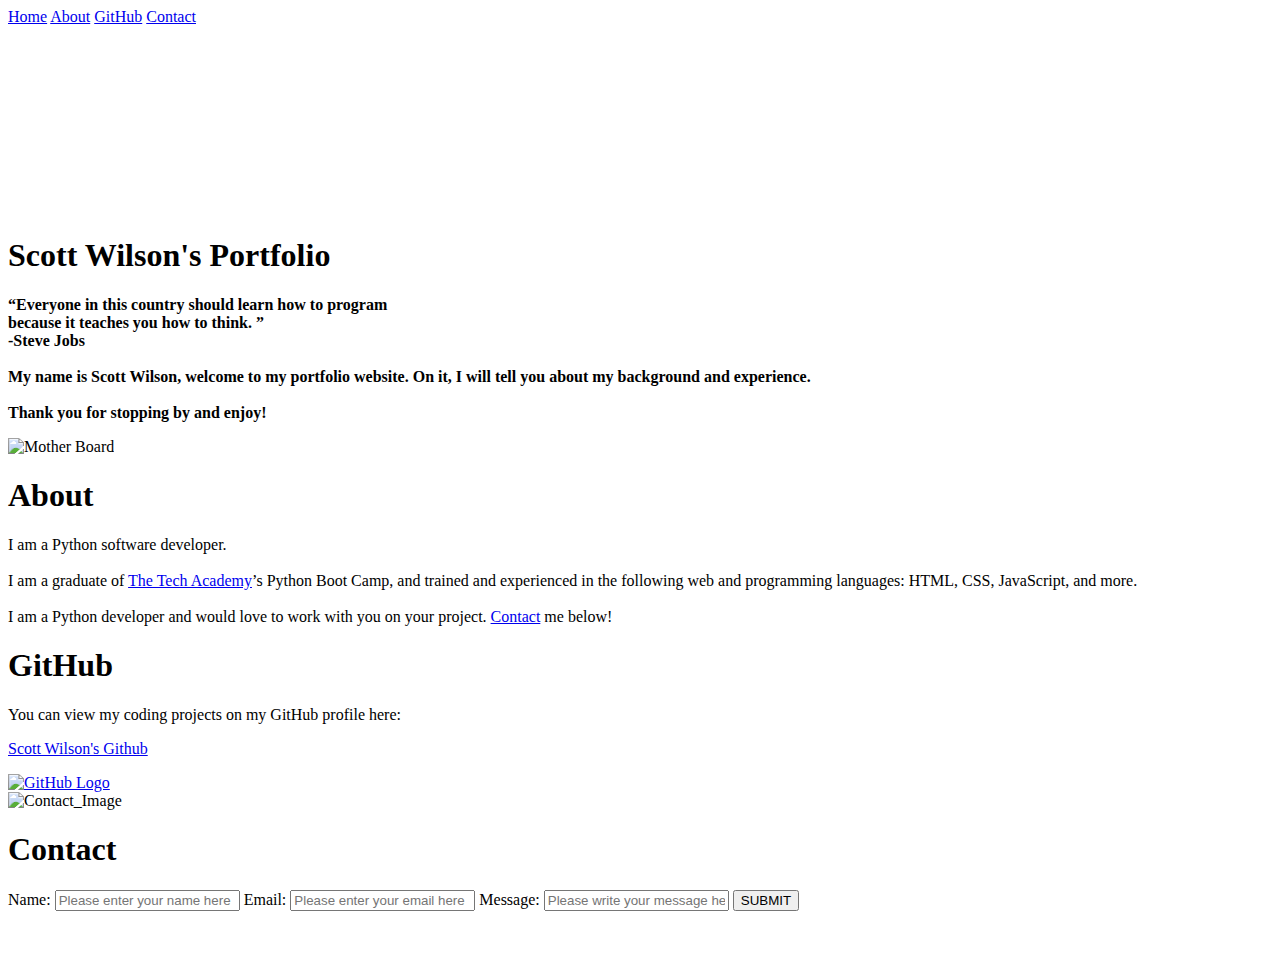
==== index.html @ 78cbacd3 "commit" ====
<!DOCTYPE html>
<html>
    <!--Head-->
    <head>
        <meta charset="UTF-8">
        <meta name="viewport" content="width=device-width" />
        <title>Scott Wilson</title>
        <link rel="stylesheet" type="text/css" href="../Portfolio/portfolio_1.css">
    </head>

    <!--Body-->
    <body class="Background">
        
        <!--Navbar-->
        <div class="Navbar">
            <a class="active" href="#Home">Home</a>
            <a href="#About">About</a>
            <a href="#GitHub">GitHub</a>
            <a href="#Contact">Contact</a>
        </div>

        <!--Breaks inserted to add space between navbar and the first heading-->
        <br>
        <br>

        <!--Background video-->
        <div id="Home">
            <video autoplay muted loop id="Typing_Video">
                <source src="images/video/Typing.mp4" type="video/mp4">
                <!--Display message if video fails to run-->
                Your browser does not support HTML5 video.
            </video>
        </div>

        <!--Video text-->
        <div class="Video_Text">
            <h1 class="white-text">Scott Wilson's Portfolio</h1>
            <strong>
                <p class="center">
                    <q>Everyone in this country should learn how to program
                        <br>because it teaches you how to think.
                    </q>
                    <br> -Steve Jobs
                    <br>
                    <br> My name is Scott Wilson, welcome to my portfolio website. On it, I will tell you about my background and experience.
                    <br>
                    <br> Thank you for stopping by and enjoy! 
                </p>
            </strong>
        </div>

        <!--About section-->
        <div class="Row" id="About">
            <!--Left column-->
            <div class="Column_2">
                <img src="../Portfolio/Img/board_electronics.png" alt="Mother Board">
            </div>
            <!--Right column-->
            <div class="Column_1">
                <h1>About</h1>
                <p>
                    I am a Python software developer. 
                    <br>
                    <br>I am a graduate of <a href="https://www.learncodinganywhere.com" target="_blank">The Tech Academy</a>’s Python Boot Camp, and trained and experienced in the following web and programming languages: HTML, CSS, JavaScript, and more. 
                    <br>
                    <br>I am a Python developer and would love to work with you on your project. <a href="#Contact">Contact</a> me below!
                </p>
            </div>
        </div>

        <!--GitHub section-->
        <div class="Row" id="GitHub">
            <!--Left column-->
            <div class="Column_1">
                <h1>GitHub</h1>
                <p>
                    You can view my coding projects on my GitHub profile here:
                    <br>
                    <p class="center"><a href="https://github.com/scottmwilson" target="_blank">Scott Wilson's Github</a></p>
                </p>
            </div>
            <!--Right column-->
            <div class="Column_2">
                <a href="https://github.com/scottmwilson" target="_blank"><img src="../Portfolio/Img/pexels_photo_1.png" alt="GitHub Logo"></a>
            </div>
        </div>

        <!--Contact section-->
        <div class="Row" id="Contact">
            <!--Contact image, left column-->
            <div class="Column_2 Column_tall">
                <img src="../Portfolio/Img/pexels_photo.png" alt="Contact_Image">
            </div>
            <!--Contact form, right column-->
            <div class="Column_1 Column_tall">
                <h1>Contact</h1>
                <!--This specifies where and how to send the form data; we are leaving it blank-->
                <form action="" method="POST"> <!-- Here we are utilizing a 3rd party service to submit the contact form data, insert your formspree endpoint in the action attribute -->
                    <label>Name:</label>
                        <input type="text" placeholder="Please enter your name here">
                    <label>Email:</label>
                        <input type="text" id="Email" name="Email" placeholder="Please enter your email here">
                    <label>Message:</label>
                        <input type="text" id="Message" name="Message" placeholder="Please write your message here">
                        <input type="submit" value="SUBMIT">
                </form>
            </div>
        </div>

        <!--Footer section-->
        <footer>
            <p>
                <p class="center"><a href="" target="_blank"></a></p>
                <br>
            </p>
        </footer>
    </body>
</html>
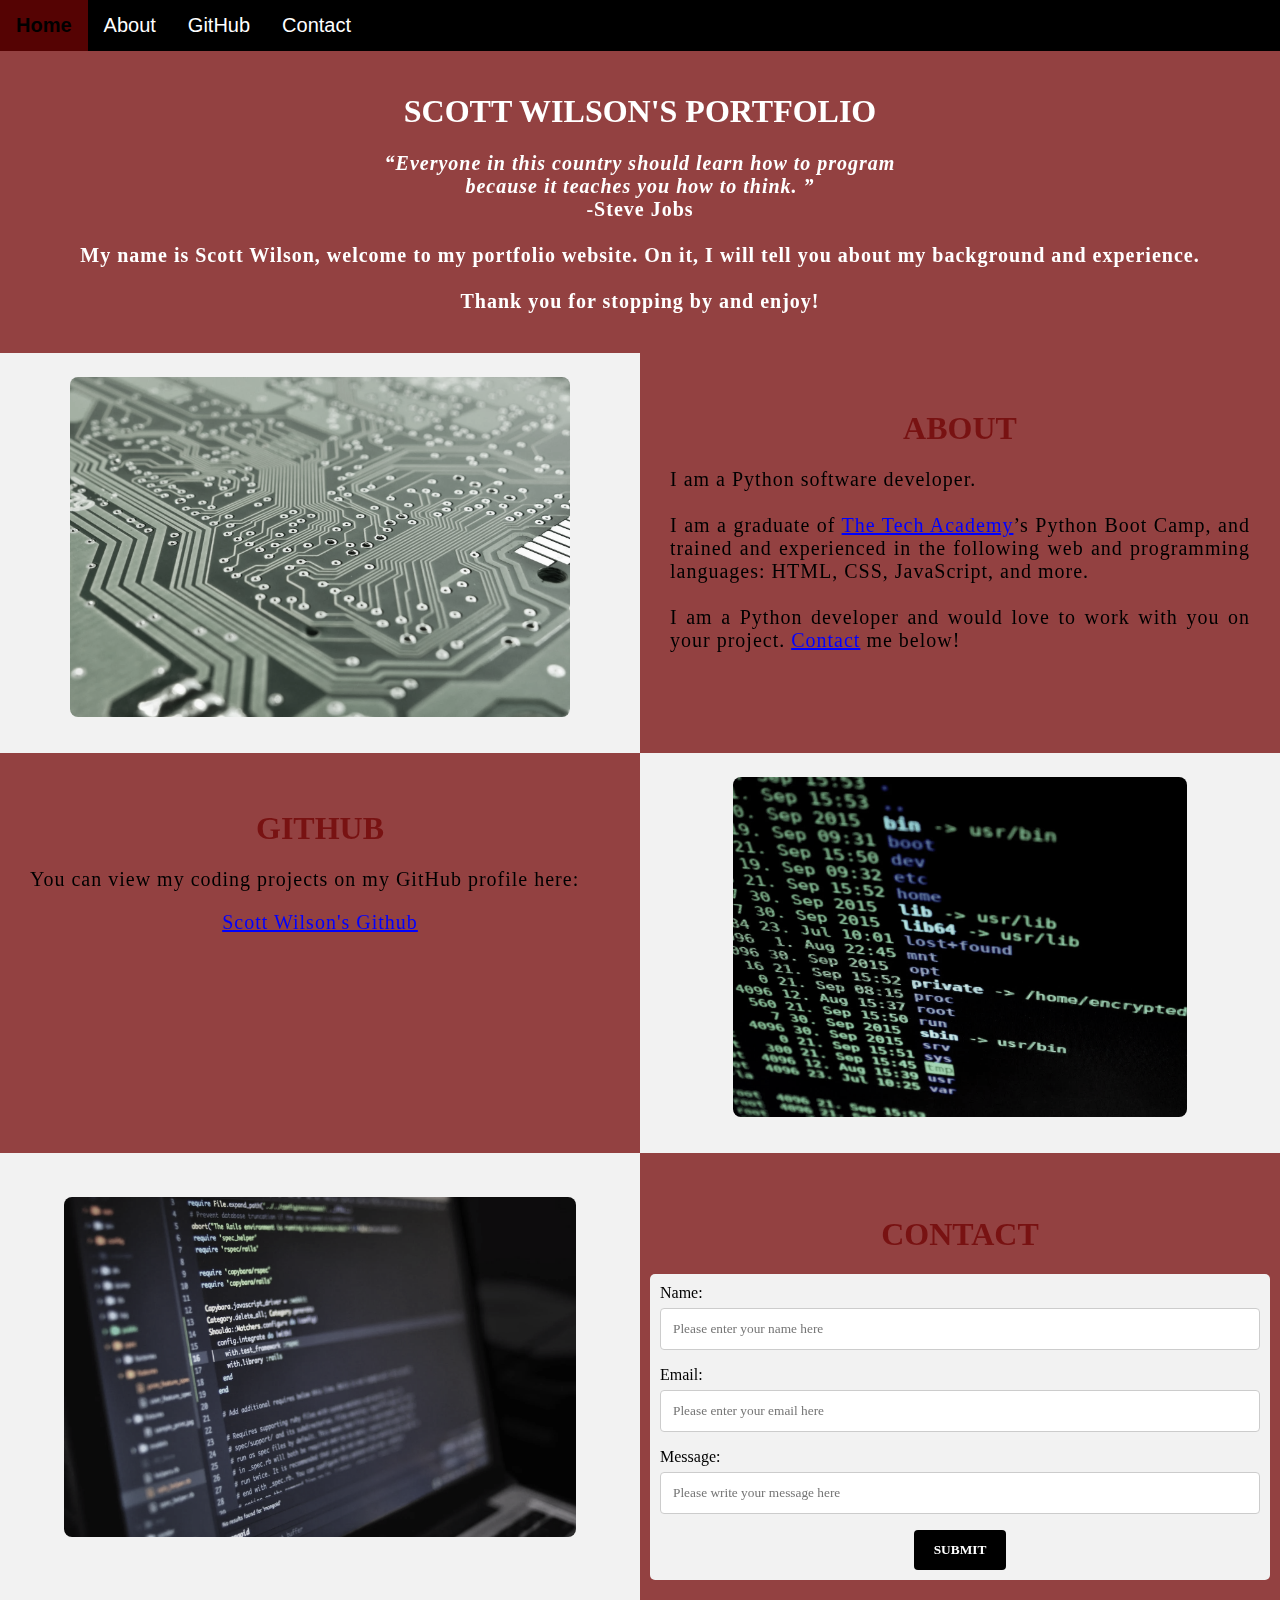
==== commit 08475c4e: "commit" ====
--- a/index.html
+++ b/index.html
@@ -5,7 +5,7 @@
         <meta charset="UTF-8">
         <meta name="viewport" content="width=device-width" />
         <title>Scott Wilson</title>
-        <link rel="stylesheet" type="text/css" href="../Portfolio/portfolio_1.css">
+        <link rel="stylesheet" type="text/css" href="./portfolio_1.css">
     </head>
 
     <!--Body-->
@@ -53,7 +53,7 @@
         <div class="Row" id="About">
             <!--Left column-->
             <div class="Column_2">
-                <img src="../Portfolio/Img/board_electronics.png" alt="Mother Board">
+                <img src="./Img/board_electronics.png" alt="Mother Board">
             </div>
             <!--Right column-->
             <div class="Column_1">
@@ -81,7 +81,7 @@
             </div>
             <!--Right column-->
             <div class="Column_2">
-                <a href="https://github.com/scottmwilson" target="_blank"><img src="../Portfolio/Img/pexels_photo_1.png" alt="GitHub Logo"></a>
+                <a href="https://github.com/scottmwilson" target="_blank"><img src="./Img/pexels_photo_1.png" alt="GitHub Logo"></a>
             </div>
         </div>
 
@@ -89,7 +89,7 @@
         <div class="Row" id="Contact">
             <!--Contact image, left column-->
             <div class="Column_2 Column_tall">
-                <img src="../Portfolio/Img/pexels_photo.png" alt="Contact_Image">
+                <img src="./Img/pexels_photo.png" alt="Contact_Image">
             </div>
             <!--Contact form, right column-->
             <div class="Column_1 Column_tall">
--- a/portfolio_1.css
+++ b/portfolio_1.css
@@ -0,0 +1,287 @@
+/***** GENERAL STYLING *****/
+/* Body */
+body {
+    margin: 0%  /* This ensures our site displays all the way to the edge of the browser screen */
+}
+
+/* Heading 1 elements */
+h1 {
+    text-transform: uppercase; /* Capitalizing all h1 headings */
+    font-family: "Trebuchet MS", Optima; /* Sets the font family of all h1 headings */
+    text-align: center; /* Centering all h1 elements */
+    margin-top: 3%; /* Adds a small margin above h1 elements */
+    color: #700404c1; 
+}
+
+/* Heading 1 element hover effect */
+h1:hover {
+    filter: grayscale(5%); /* Adds a slightly gray filter to the h1 headings when hovered over */
+    transform: scale(1.1); /* When the h1 elements are hovered over they increase in size by 1.1 */
+    transition: transform 1s; /* This causes the transformation to last 1 second */
+}
+
+/* Styling for portfolio title text */
+.white-text {
+    color: #fff; /* This is used to change the color of the portfolio title text */
+}
+
+/* Paragraph elements */
+p {
+    font-family: Perpetua, Rockwell Extra Bold;
+    text-align: justify; /* Justify text within paragraph elements */
+    letter-spacing: 1px; /* This expands the text slightly */
+    font-size: 20px;
+    padding-left: 20px; /* Adds padding to the left of the paragraph element */
+    padding-right: 20px; /* Adds padding to the right of the paragraph element */
+}
+
+/* Paragraph element hover effect */
+p:hover {
+    transition: transform 1s; /* This makes the transform effect last 1 second */
+	transform: scale(1.01); /* This makes the paragraphs increase slightly in size when hovered over */
+}
+
+/* Center class - this applies to all elements with the class "center" */
+.center {
+    text-align: center; /* This center aligns the text */
+}
+
+/* Center class hover effect - This only affects the quote, github link, and footer */
+.center:hover {
+    transition: transform 2s; /* This makes the transform effect last 2 seconds */
+    transform: scale(1.1); /* This makes the elements with class "center" increase in size by 1.1 when hovered over */
+}
+
+/* Anchor elements */
+a {
+    color: blue; /* This ensures all links are blue */
+}
+
+/* Quotation elements */
+q {
+    font-style: italic; /* This makes the quote italicized */
+}
+
+/* Image elements */
+img {
+    filter: grayscale(75%); /* This rids our pictures of 75% of their color */
+    border-radius: 8px; /* Gives all images slightly rounded corners */
+    max-width: 100%; /* Ensures all images stay within the width of their container */
+    height: 340px; /* Sets the height of all images */
+    display: block; /* By specifying block display we can ensure our images are able to be centered */
+    margin-left: auto; /* In combination with "margin-right: auto" this centers all images */
+    margin-right: auto;
+}
+
+/* Image element hover effects */
+img:hover {
+	filter: grayscale(5%);  /* Brings back most of the image's color when hovered over */
+    transition: transform 1s; /* Transition lasts 1 second */
+	transform: scale(1.1); /* Image is increased slightly when hovered over */
+}
+
+/* The @media rule is used in media queries to apply different styles for different media/types of devices */
+/* On screens 576px and smaller the images will be 100px tall and centered vertically in the column */
+@media screen and (max-width: 576px) {
+    img {
+        height: 100px;
+        margin-top: 150px;
+    }
+}
+
+/* Styling for footer element */
+footer {
+    padding: 2%; /* This gives the footer padding that is equal to 2% of the width of the element's area */
+    background-color: #700404c1;
+}
+/***** END OF GENERAL STYLING *****/
+
+/***** NAVBAR STYLING *****/
+.Navbar {
+    overflow: hidden; /* This ensures that any content that overflows beyond the boundary of our nav bar is not displayed */
+    background-color: black; /* This colors the navbar black */
+    position: fixed; /* This keeps the navbar at the top of the screen as we scroll */
+    top: 0; /* This ensures no space is displayed above the navbar */
+    width: 100%; /* This makes the navbar span the entire width of the page */
+    z-index: 1; /* This ensures other elements don't display over the navbar */
+    -webkit-animation: moveNav 5s; /* This applies the moveNav animation below for Safari 4.0 - 8.0 */
+    animation: moveNav 5s; /* This applies the moveNav animation for all other browsers */
+}
+
+/* moveNav animation effect for moving the nav bar in from the left of the screen */
+@keyframes moveNav {
+    from {left: -100vw;} /* The navbar is starting off screen to the left */
+    to {left: 0vw;} /* This moves the navbar into place on the screen */
+}
+
+/* Navbar links */
+.Navbar a {
+    float: left; /* This specifies that the text floats on the left on the navbar */
+    display: block; /* This ensures that other text will be displayed on the same line or row, instead of a new line */
+    color: white; /* This is the font color for text on our navbar */
+    padding: 14px 16px; /* This adds padding around our text */
+    text-decoration: none; /* This gets rid of the underlines under the text on our navbar */
+    font-family: Avant Garde, Helvetica; /* This specifies the font family for text on our navbar */
+    font-size: 20px; /* This specifies the font size for text on our navbar */
+    text-align: center; /* This centers the text within its container */
+    position: relative; /* This sets the text relative to its normal positioning, allowing us to use the animation below */
+    -webkit-animation: moveNavText 5.75s; /* Animation for Safari 4.0 - 8.0 */
+    animation: moveNavText 5.75s; /* Applies the moveNavText animation for 5.75s */ 
+}
+
+/* moveNavText animation effect for moving the navbar text from above the view to the navbar */
+@keyframes moveNavText {
+    from {top: -100vw;} /* This sets the navbar text 100% above the viewport */
+    to {top: 0vw;} /* This lowers the navbar text onto the navbar */
+}
+
+/* Screens 576px and smaller will display navbar links equally distributed */
+@media screen and (max-width: 576px) {
+    .Navbar a{
+        width: 25%; /* This makes each link take up 1/4 of the navbar */
+        font-size: 12px;
+    }
+}
+
+/* Navbar hover effects */
+.Navbar a:hover {
+    background-color: #700404c1; /* Defines the background color that will display when you hover over the link */
+    color: black; /* This defines the font color that will display when navbar a elements are hovered over */
+    font-weight: bold; /* This makes the text on the navbar bold when hovered over */
+}
+
+/* Navbar home button */
+.Navbar a.active { /* This targets the a element on the navbar with the "active" class */
+    background-color: #700404c1;
+}
+/***** END OF NAVBAR STYLING *****/
+
+/***** VIDEO STYLING *****/
+/* Formatting for background video */
+#Typing_Video {
+    position: fixed; /* This fixes the video to the page */
+    right: 0; /* This ensures there is no space between the edge of the video and the edge of the page */
+    bottom: 0; /* This ensures no space between the bottom of the video and the bottom of the page */
+    min-width: 100%; /* This ensures the video is displayed across the full width of the page */
+    z-index: -1; /* This places the video behind the other elements on the page */
+}
+
+/* Screens that are 576px and smaller will not display the background video */
+@media screen and (max-width: 576px) {
+    #Typing_Video {
+        display: none;
+    }
+}
+
+/* Texts over the video */
+.Video_Text {
+    background: #700404c1; /* This provides a semi-transparent background for the text to sit over */
+    color: white; /* Makes the font color white */
+    width: 100%; /* Ensures the video-text container fills the width of the video */
+    padding: 20px; /* This adds padding around the video-text container so that the background goes slightly beyond the text */
+    position: relative; /* This sets the text relative to its normal positioning, allowing us to use the animation below */
+    -webkit-animation: moveVideoText 5.75s;
+    animation: moveVideoText 5.75s;
+}
+
+/* This animation effect causes the overlay video text to move up from the bottom of the page upon page load */
+@keyframes moveVideoText {
+    from {top: -100vw;} /* This sets the position of the video text to above the viewport */
+    to {top: 0vw;} /* This moves the video text to the normal positioning on the viewport */
+}
+/***** END OF VIDEO STYLING *****/
+
+/***** TABLE STYLING -  this section covers the styling of the columns and rows within the table *****/
+* { /* The asterisk is a universal selector that applies this effect to all elements on the page */
+    box-sizing: border-box; /* This creates a box with a border within which we will place most of our text */
+} 
+
+.Column_1 {
+    float: left;
+    width: 50%; /* This ensures the column takes up half of the page width */
+    padding: 10px;
+    padding-top: 3%; /* This ensures there is space between the top of the column and our headings */
+    height: 400px; /* This sets the height of the column to 400px -  this may need to be adjusted depending on the text you enter */
+    background-color: #700404c1; /* Sets the background color of the columns with class Column_1 */
+}
+
+/* Screens 576px and smaller will display a scroll bar if the text overflows the column height */
+@media screen and (max-width: 576px) {
+    .Column_1 {
+        overflow: auto;
+    }
+}
+
+.Column_2 {
+    float: left;
+    width: 50%;
+    padding: 10px;
+    padding-top: 1.9%;
+    height: 400px;
+    background-color: #f2f2f2;
+}
+
+/* This class is applied to the columns in the final row, overriding the height and padding to provide more room for the contact form  while keeping the rest of the formatting from Column_1 or Column_2 */
+.Column_tall {
+    padding-top: 3.5%;
+    height: 450px;
+}
+
+/* This inserts something after the content of selected elements (in this case the elements with class "Row") */
+.Row:after {
+	content: ""; /* By leaving this blank, we are allowing the footer (covered lower down) to be displayed - removing it makes the footer overwrite a column */
+	display: table; /* The display property specifies the type of display behavior; the table value tells the browser to treat the element as a table */
+	clear: both; /* This clears any other elements from floating on the left or the right of an element */
+}
+/***** END OF TABLE STYLING *****/
+
+/***** CONTACT FORM STYLING *****/
+/* input[type=text] targets all text input sections of the contact form */
+input[type=text] {
+    width: 100%; /* Each input box covers the full width of the container */
+    padding: 12px; /* Adds padding within the text box */
+    border: 1px solid #ccc; /* Setting a solid border and its color */
+    border-radius: 4px; /* Slightly rounds the corners of the text box border */
+    box-sizing: border-box; /* This creates a box with a border around the contact form input boxes */
+    margin-top: 6px; /* Adds a margin to the top of the text box */
+    margin-bottom: 16px; /* Adds a margin to the bottom of the text box */
+    resize: vertical; /* This allows the user to resize the text boxes vertically */
+    font-family: Perpetua, Rockwell Extra Bold;
+}
+
+/* Hover effects for input boxes */
+input[type=text]:hover {
+    box-shadow: 0 0 5px #00004d inset; /* This creates a blue shadow in the text box when hovered over by the user */
+}
+
+/* Submit button */
+input[type=submit] {
+    background-color: black; /* Sets the background color of the submit button to black */
+    color: white; /* Sets the font color of the Submit button to white */
+    font-weight: bold; /* Makes the font of the submit button bold */
+    padding: 12px 20px; /* Adds padding to the submit button */
+    border: none; /* Removes the border from the submit button */
+    border-radius: 4px; /* Gives the submit button the same rounded corners as the text boxes */
+    cursor: pointer; /* Changes the cursor to pointer when over the submit button */
+    display: block; /* Allows the submit button to be centered */
+    margin-left: auto; /* In combination with "margin-right: auto" this will center the submit button */
+    margin-right: auto;
+    font-family: Perpetua, Rockwell Extra Bold;
+}
+
+/* Hover effect for submit button */
+input[type=submit]:hover {
+    background-color: white; /* Turns the background of the submit button white when the user hovers over it */
+    color: black; /* Turns the font black when hovered over */
+    transform: scale(1.5); /* Makes the button increase 1.5 times in size */
+    transition: transform 1.5s; /* Makes the transform effect last 1.5 seconds */
+}
+
+/* Form element */
+form {
+    border-radius: 5px; /* Rounds the corners of the contact form */
+    background-color: #f2f2f2; 
+    padding: 10px; /* Adds padding to the contact form */
+    font-family: "Trebuchet MS", Optima;
+}
+/***** END OF CONTACT FORM STYLING *****/
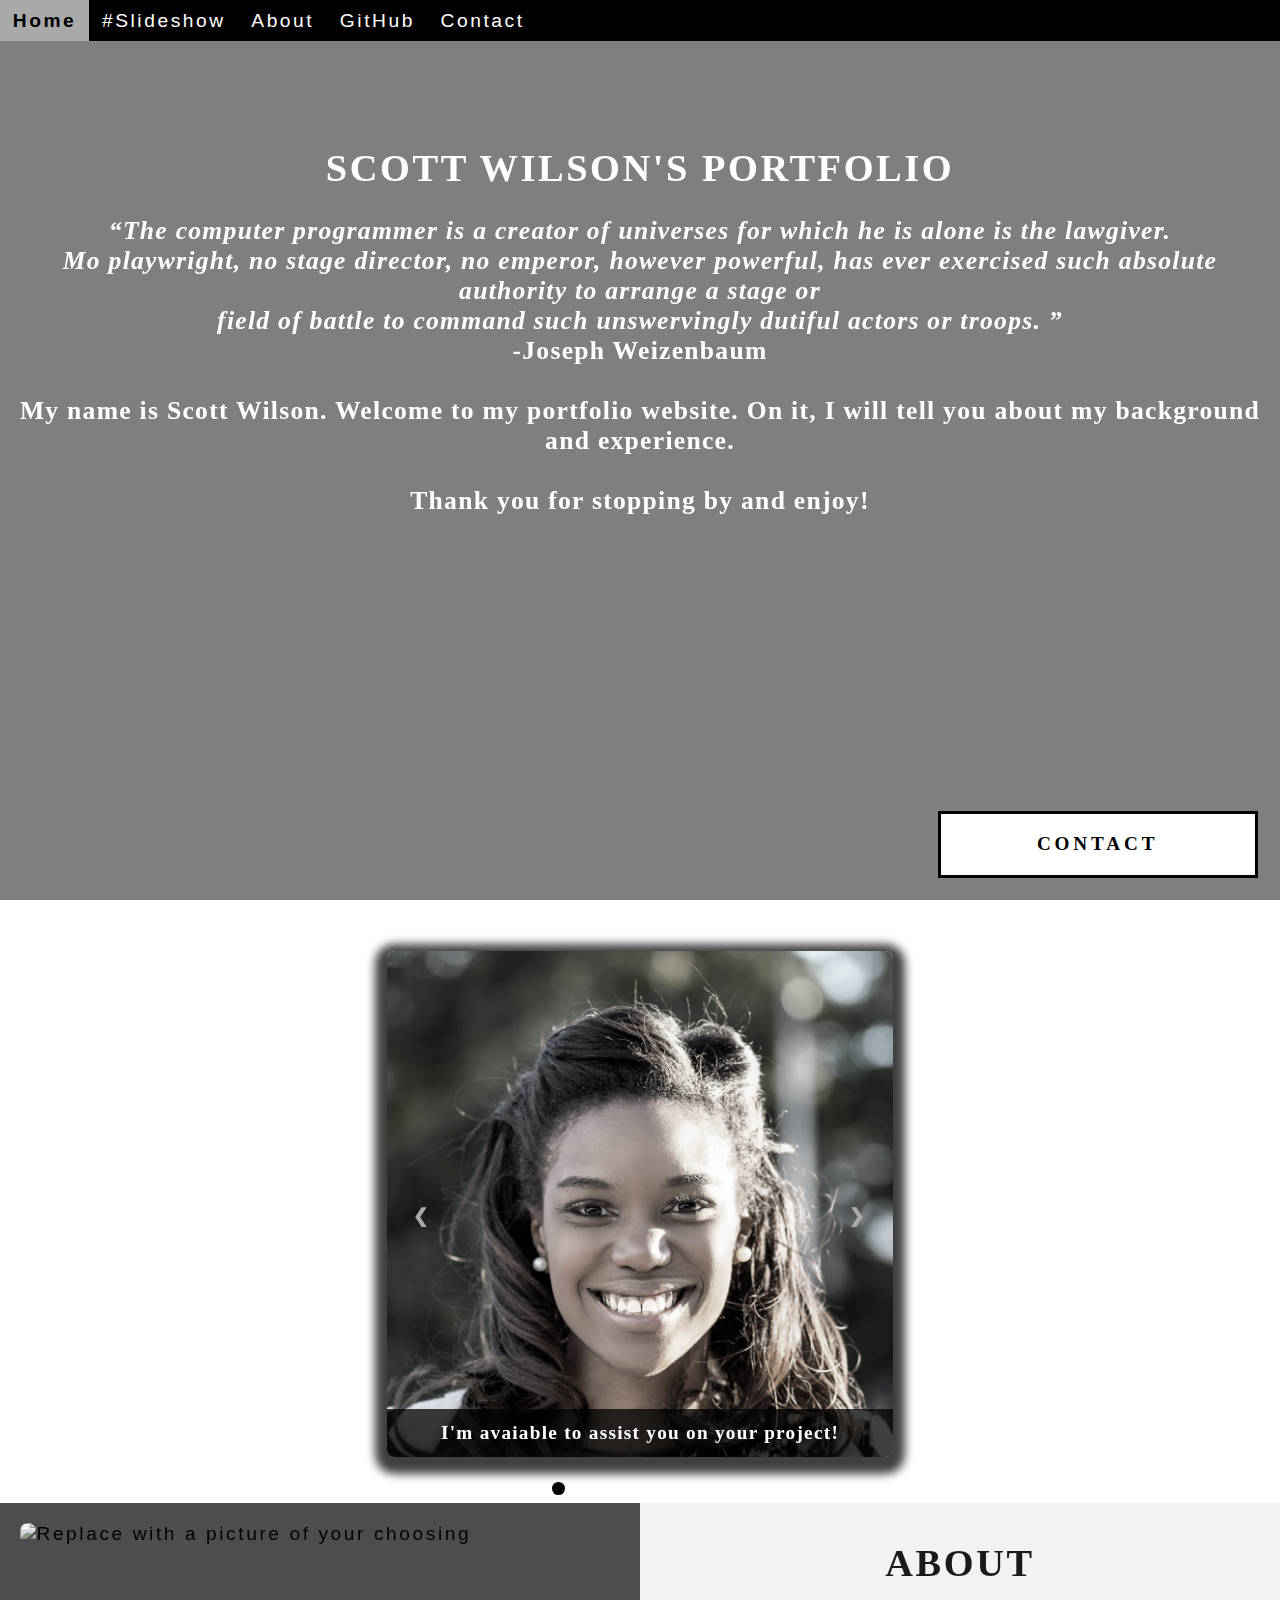
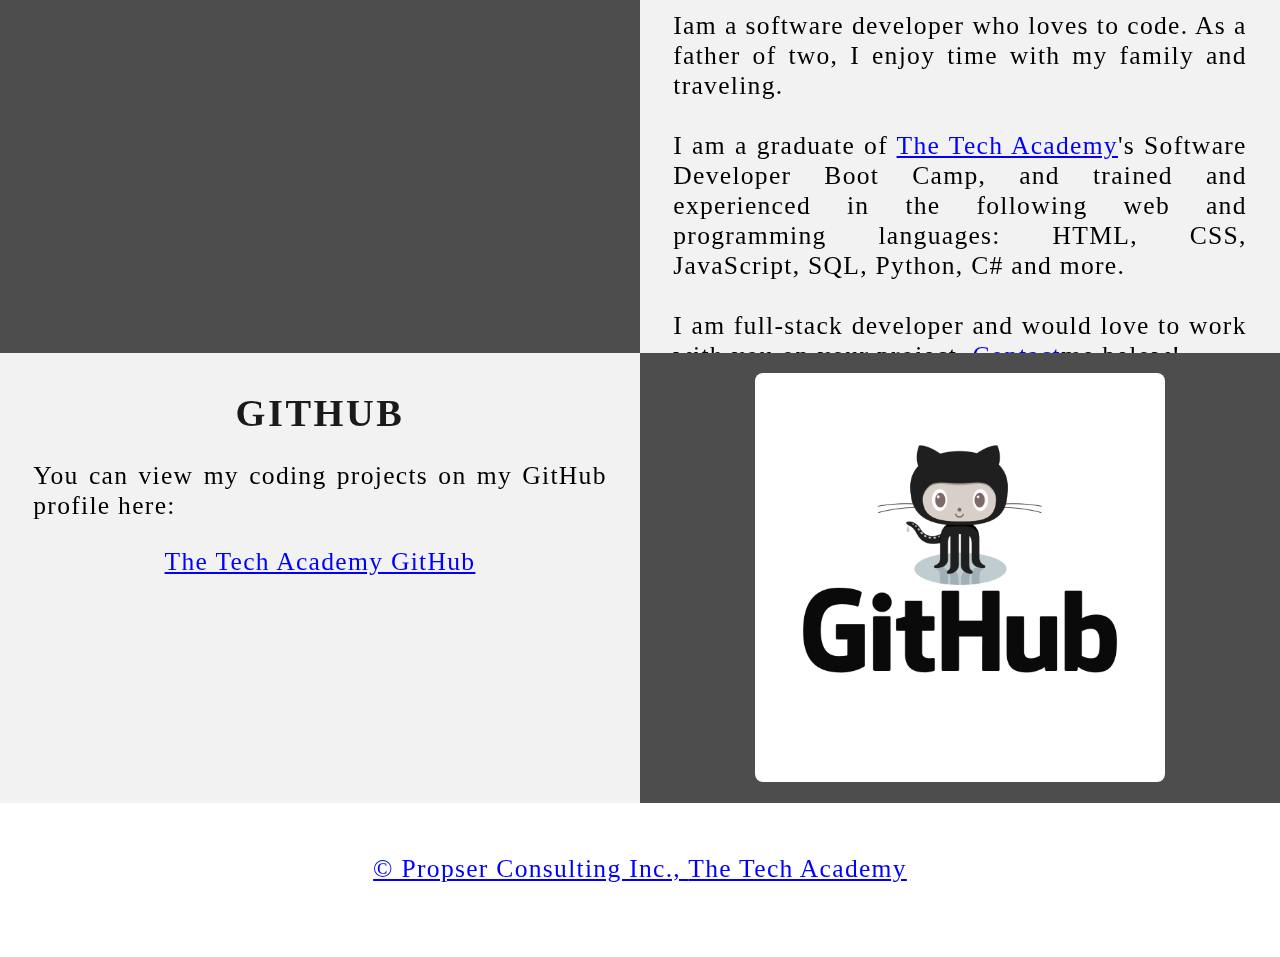
==== commit 84653203: "Add files via upload" ====
--- a/index.html
+++ b/index.html
@@ -1,118 +1,186 @@
-<!DOCTYPE html>
-<html>
-    <!--Head-->
-    <head>
-        <meta charset="UTF-8">
-        <meta name="viewport" content="width=device-width" />
-        <title>Scott Wilson</title>
-        <link rel="stylesheet" type="text/css" href="./portfolio_1.css">
-    </head>
-
-    <!--Body-->
-    <body class="Background">
-        
-        <!--Navbar-->
-        <div class="Navbar">
-            <a class="active" href="#Home">Home</a>
-            <a href="#About">About</a>
-            <a href="#GitHub">GitHub</a>
-            <a href="#Contact">Contact</a>
-        </div>
-
-        <!--Breaks inserted to add space between navbar and the first heading-->
-        <br>
-        <br>
-
-        <!--Background video-->
-        <div id="Home">
-            <video autoplay muted loop id="Typing_Video">
-                <source src="images/video/Typing.mp4" type="video/mp4">
-                <!--Display message if video fails to run-->
-                Your browser does not support HTML5 video.
-            </video>
-        </div>
-
-        <!--Video text-->
-        <div class="Video_Text">
-            <h1 class="white-text">Scott Wilson's Portfolio</h1>
-            <strong>
-                <p class="center">
-                    <q>Everyone in this country should learn how to program
-                        <br>because it teaches you how to think.
-                    </q>
-                    <br> -Steve Jobs
-                    <br>
-                    <br> My name is Scott Wilson, welcome to my portfolio website. On it, I will tell you about my background and experience.
-                    <br>
-                    <br> Thank you for stopping by and enjoy! 
-                </p>
-            </strong>
-        </div>
-
-        <!--About section-->
-        <div class="Row" id="About">
-            <!--Left column-->
-            <div class="Column_2">
-                <img src="./Img/board_electronics.png" alt="Mother Board">
-            </div>
-            <!--Right column-->
-            <div class="Column_1">
-                <h1>About</h1>
-                <p>
-                    I am a Python software developer. 
-                    <br>
-                    <br>I am a graduate of <a href="https://www.learncodinganywhere.com" target="_blank">The Tech Academy</a>’s Python Boot Camp, and trained and experienced in the following web and programming languages: HTML, CSS, JavaScript, and more. 
-                    <br>
-                    <br>I am a Python developer and would love to work with you on your project. <a href="#Contact">Contact</a> me below!
-                </p>
-            </div>
-        </div>
-
-        <!--GitHub section-->
-        <div class="Row" id="GitHub">
-            <!--Left column-->
-            <div class="Column_1">
-                <h1>GitHub</h1>
-                <p>
-                    You can view my coding projects on my GitHub profile here:
-                    <br>
-                    <p class="center"><a href="https://github.com/scottmwilson" target="_blank">Scott Wilson's Github</a></p>
-                </p>
-            </div>
-            <!--Right column-->
-            <div class="Column_2">
-                <a href="https://github.com/scottmwilson" target="_blank"><img src="./Img/pexels_photo_1.png" alt="GitHub Logo"></a>
-            </div>
-        </div>
-
-        <!--Contact section-->
-        <div class="Row" id="Contact">
-            <!--Contact image, left column-->
-            <div class="Column_2 Column_tall">
-                <img src="./Img/pexels_photo.png" alt="Contact_Image">
-            </div>
-            <!--Contact form, right column-->
-            <div class="Column_1 Column_tall">
-                <h1>Contact</h1>
-                <!--This specifies where and how to send the form data; we are leaving it blank-->
-                <form action="" method="POST"> <!-- Here we are utilizing a 3rd party service to submit the contact form data, insert your formspree endpoint in the action attribute -->
-                    <label>Name:</label>
-                        <input type="text" placeholder="Please enter your name here">
-                    <label>Email:</label>
-                        <input type="text" id="Email" name="Email" placeholder="Please enter your email here">
-                    <label>Message:</label>
-                        <input type="text" id="Message" name="Message" placeholder="Please write your message here">
-                        <input type="submit" value="SUBMIT">
-                </form>
-            </div>
-        </div>
-
-        <!--Footer section-->
-        <footer>
-            <p>
-                <p class="center"><a href="" target="_blank"></a></p>
-                <br>
-            </p>
-        </footer>
-    </body>
-</html>+<!DOCTYPE html>
+<html>
+
+    <!--Head-->
+    <head>
+        <meta charset="UTF-8">
+        <meta name="viewport" content="width=device-width" />
+        <title>Scott Wilson</title>
+        <link rel="shortcut" icon" type="img/jpg" href="images/board_electronics.png">
+        <link rel="stylesheet" type="text/css" href="css/sample_portfolio.css">
+    </head>
+
+    <!--Body-->
+    <body class="Background">
+
+    <!--Navbar-->
+    <div class="Navbar">
+        <a class="active" href="#Home">Home</a>
+    
+        <!--New section added-->
+        <a href="#Slideshow">#Slideshow</a>
+        <a href="#About">About</a>
+        <a href="GitHub">GitHub</a>
+
+        <!--Onclick and ondblclick functions added to open and close the contact form-->
+        <a onclick="openForm()" ondblclick="closeForm()" class="contact">Contact</a>
+    </div>
+
+    <!--Background video-->
+    <div id="Home">
+        <video autoplay muted loop id="Typing_Video">
+            <source src="images/video/Typing.mp4" type="vidoe/mp4">
+
+            <!--Display message if video fails to run-->
+            Your browser does not support HTML5 video. 
+        </video>
+    </div>
+
+    <!--Video text-->
+    <div class="Video_Text">
+        <h1 class="white-text">Scott Wilson's Portfolio</h1>
+        <strong>
+            <p class="center">
+                <q>The computer programmer is a creator of universes for which he is alone is the lawgiver. 
+                    <br>Mo playwright, no stage director, no emperor, however powerful, has ever exercised such absolute authority to arrange a stage or
+                    <br>field of battle to command such unswervingly dutiful actors or troops.
+                </q>
+                <br> -Joseph Weizenbaum<br>
+                <br>
+                My name is Scott Wilson. Welcome to my portfolio website. On it, I will tell you about my background and experience.
+                <br>
+                <br>Thank you for stopping by and enjoy!
+            </p>
+        </strong>
+    </div>
+
+    <!--Slideshow section added-->
+    <div id="Slideshow">
+        <div id="Slideshow_Background">
+            <div id="Slideshow_Container">
+
+            <!--Slide 1 of 6-->
+            <div class="mySlides fade">
+                <img class="Slideshow_Images" src="images/Picture_of_You.jpg" alt="Picture of yourself">
+                <div class="text">I'm avaiable to assist you on your project!</div>
+            </div>
+
+            <!--Slide 2 of 6-->
+            <div class="mySlides fade">
+                <img class="Slideshow_Images" src="images/HTML_CSS_and_JavaScript.jpeg" alt="HTML, CSS and JS logos">
+                <div class="text">I am a full-stack software developer,<br> trained in:<br>HTML, CSS, JavaScript,</div>
+            </div>
+
+            <!--Slide 3 of 6-->
+            <div class="mySlides fade">
+                <img class="Slideshow_Images" src="images/Python.png" alt="Python logo">
+                <div class="text">the popular programming language Python,</div>
+            </div>
+
+            <!--Slide 4 of 6-->
+            <div class="mySlides fade">
+                <img class="Slideshow_Images" src="images/C_Sharp_and_Dot_NET.png" alt="C# logo">
+                <div class="text">C#, .NET Framework, ASP.NET, MVC, </div>
+            </div>
+
+            <!--Slide 5 of 6-->
+            <div class="mySlides fade">
+                <img class="Slideshow_Images" src="images/SQL_and_Database.jpg" alt="SQL logo">
+                <div class="text">back end development, database and SQL.</div>
+            </div>
+
+            <!--Slide 6 of 6-->
+            <div class="mySlides fade">
+                <img class="Slideshow_Images" src="images/Sqaure_Custom_Picture.png" alt="Replace with a picture of your choosing">
+                <div class="text"><a class="white-text contact" onclick="openForm()">Contact me now!</a></div>
+            </div>
+
+            <!--Previous and next buttons-->
+            <a class="Previous" onclick="plusSlides(-1)">&#10094;</a>
+            <a class="Next" onclick="plusSlides(1)">&#10095;</a>
+        </div>
+        <br> <!--Adds a space between the slideshow images and the dots-->
+
+        <!---Slideshow dots (these are antoher way for users to navigate through the slideshow)-->
+        <div style="text-align: center;">
+            <span class="dot" onclick="currentSlide(1)"></span>
+            <span class="dot" onclick="currentSlide(2)"></span>
+            <span class="dot" onclick="currentSlide(3)"></span>
+            <span class="dot" onclick="currentSlide(4)"></span>
+            <span class="dot" onclick="currentSlide(5)"></span>
+            <span class="dot" onclick="currentSlide(6)"></span>
+            <span class="dot" onclick="currentSlide(7)"></span>
+        </div>
+    </div>
+</div>
+
+        <!--About section-->
+        <div class="Row" id="About">
+
+            <!--Left Column-->
+            <div class="Column_2">
+                <img src="images/Square Custom Picture.png" alt="Replace with a picture of your choosing">
+            </div>
+
+            <!--Right Column-->
+            <div class="Column_1">
+                <h1>About</h1>
+                <p>Iam a software developer who loves to code. As a father of two, I enjoy time with my family and traveling.
+                    <br>
+                    <br>I am a graduate of <a href="https://www.learncodinganywhere.com" target="_blank">The Tech Academy</a>'s Software Developer Boot Camp, and trained and experienced in the following web and programming languages: HTML, CSS, JavaScript, SQL, Python, C# and more.
+                    <br>
+                    <br>I am full-stack developer and would love to work with you on your project. <a onclick="openForm()" class="contact">Contact</a>me below!
+                </p>
+            </div>
+        </div>
+
+        <!--GitHub section-->
+        <div class="Row" id="GitHub">
+
+            <!--Left Column-->
+            <div class="Column_1">
+                <h1>GitHub</h1>
+                <p>You can view my coding projects on my GitHub profile here:
+                    <br>
+                    <p class="center"><a href="https://github.com/scottmwilson" target="_blank">The Tech Academy GitHub</a></p>
+                </p>
+            </div>
+
+            <!--Right Column-->
+            <div class="Column_2">
+                <a href="https://github.com/scottmwilson" target="_blank"><img src="images/GitHub.png"</a>
+            </div>
+        </div>
+
+        <!--Contact Form-->
+        <div id="Contact">
+            <button onclick="openForm()" class="Pop_Up_Button">CONTACT</button>
+            <div class="form-popup" id="myForm">
+                <form action="https://formspree.io/info@learncodinganywhere.com" method="POST" class="form-container">
+                    <!--Here we are using a free online service for https://formspree.io/ to send out contact form to an email address of our choosing - note: it will not run unless live on the internet, you have to push your online website firs-->
+                    <h1>Contact</h1>
+                    <label for="name"><b>Name</b></label>
+                    <input type="text" placeholder="Type your name here" name="name" required>
+                    <label for="phone"><b>Phone</b></label>
+                    <input type="text" placeholder="Type your phone number here" name="name" required>
+                    <label for="email"><b>Email</b></label>
+                    <input type="text" placeholder="Type your email address here" name="name" required>
+                    <label for="message"><b>Message</b></label>
+                    <input type="text" placeholder="Type your message here" name="name" required>
+                    <button type="submit" class="btn">SUBMIT</button>
+                    <button type="button" class="btn cancel" onclick="closeForm()">CLOSE</button>
+                </form>
+            </div>
+        </div>
+
+        <!---Footer Section-->
+        <footer>
+            <p class="center">&copy Propser Consulting Inc., <a href="https://www.learncodinganywhere.com/" target="_blank">The Tech Academy</a></p><br>
+        </footer>
+
+        <script src="js/sample_portfolio.js"></script>
+
+    </body>
+</html>
+
+
--- a/css/sample_portfolio.css
+++ b/css/sample_portfolio.css
@@ -0,0 +1,529 @@
+/***** GENERAL STYLING *****/
+
+/*Affects entire document */
+html {
+    scroll-behavior: smooth; /*This ensures that the page scrolling is smooth when the buttons on the nav bar is clicked */
+}
+
+/* Body */
+body {
+    margin: 0%; /* This ensures our site displays all the way to the edge of the browser screen */
+    opacity: 1; /* This and transition affect the page loading fade in effect */
+    transition: 3s opacity; /* This causes a 3 second fade in */
+    letter-spacing: .2vw; /* vw is a relative measurement, 1vw is equal to 1% of the viewport width */
+    font-family: Avant Garde, Helvetica;
+    font-size: 1.5vw; 
+    overflow-x: hidden; /* This prevents the horizontal scroll bar from appearing when the quote is hovered over */
+    user-select: none; /* This prevents the text on the webpage from being highlighted by the user */
+}
+
+/* This section contributes to the fade effect for the page that occurs when the page is loaded */
+body.fade-out {
+    opacity: .1; /* This sets the level of opacity at the start of page load */
+}
+
+/* Heading 1 elements */
+h1 {
+    text-transform: uppercase; /*capitalizing all h1 headings */
+    font-family: "Trebuchet MS", Optima; /* Sets the font family of all h1 headings */
+    text-align: center; /* Centering all h1 elements */
+    margin-top: 3%; /* Adds a small margin above h1 elements */
+    color: #1a1a1a; 
+}
+
+/* Heading 1 element hover effect */
+h1:hover {
+    filter: grayscale(5%); /* Adds a slightly gray filter to the h1 headings when hovered over */
+    transform: scale(1.1); /* When the h1 elements are hovered over they increase in size by 1.1 */
+    transition: transform 1s; /* This causes the transformation to last 1 second */
+}
+
+/* Styling for Portfolio Title Text */
+.white-text {
+    color: #fff;/* This is used to change the color of the Portfolio Title text */
+    padding-top: 10vh; /* Adds padding (equal to 10% of the viewport height) to the top of the Portfolio Title text */
+}
+
+/* Paragraph elements */
+p {
+    font-family: Perpetua, Rockwell Extra Bold;
+    text-align: justify; /* This justifies the text within paragraph elements */
+    letter-spacing: .1vw; /* This expands the text slightly */
+    font-size: 2.5vw; /* Relative font sizing equal to 2.5% of the viewport width */
+    padding-left: 1vw; /* Relative padding equal to 1% of the viewport width */
+    padding-right: 1vw; /* Relative padding equal to 1% of the viewport width */
+}
+
+/* Paragraph element hover effect */
+p:hover {
+    transition: transform 1s; /* This makes the transform effect last 1 second */
+	transform: scale(1.01); /* This makes the paragraphs increase slightly in size when hovered over */
+}
+
+/* Center class - this applies to all centered text */
+.center {
+    text-align: center; /* This center aligns the text */
+}
+
+/* Center align elements hover effect - This only affects the quote, github link, and footer */
+.center:hover {
+    transition: transform 2s; /* This makes the transform effect last 2 seconds */
+    transform: scale(1.1); /* This makes the elements with class "center" increase in size by 1.1 when hovered over */
+}
+
+/* Anchor elements */
+a {
+    color: blue; /* This ensures all links are blue */
+    cursor: pointer; /* This ensures all links change the mouse to a pointer when hovered over or clicked */
+    text-decoration: underline; /* This ensures all links are underlined */
+}
+
+/* Quotation elements */
+q {
+    font-style: italic; /* Makes the quote italicized */
+}
+
+/* Image elements */
+img {
+    filter: grayscale(75%); /* This rids our pictures of 75% of their color */
+    border-radius: 8px; /* Gives all images slightly rounded corners */
+    max-width: 100%; /* Ensures all images stay within the width of their container */
+    max-height: 100%; /* Ensures all images stay within the height of their container */
+    display: block; /* By specifying block display we can ensure our images are able to be centered */
+    margin: auto auto auto auto; /* This centers all images */
+}
+
+/* Image element hover effects */
+img:hover {
+	filter: grayscale(5%);  /* Brings back most of the image's color when hovered over */
+}
+
+/*Styling for footer element */
+footer {
+    padding: 2%; /* This gives the footer padding that is equal to 2% of the width of the element's area */
+    background-color: white;
+}
+/***** End of General Styling *****/
+
+/***** Navbar Styling *****/
+.Navbar {
+    overflow: hidden; /* This ensures that any content that overflows beyond the boundary of our nav bar is not displayed */
+    background-color: black; /* This colors the navbar black */
+    position: fixed; /* This keeps the navbar at the top of the screen as we scroll */
+    top: 0; /* This ensures no space is displayed above the navbar */
+    width: 100%; /* This makes the navbar span the entire width of the page */
+    z-index: 1; /* This ensures other elements don't display over the navbar */
+    -webkit-animation: moveNav 5s; /* Safari 4.0 - 8.0 */
+    animation: moveNav 5s; /* This makes the moveNav animation last 5 seconds */
+}
+
+/* The animation effect for moving the nav bar in from above the left of the screen on page load */
+@keyframes moveNav {
+    from {left: -100vw;} /* The navbar is starting off screen to the left */
+    to { left: 0vw;} /* This moves the navbar into place on the screen */
+}
+
+/*Navbar Links */
+.Navbar a {
+    float: left; /* This specifies that the text floats on the left on the navbar */
+    display: block; /* This ensures that other text will be displayed on the same line or row, instead of a new line */
+    color: white; /* This is the font color for text on our navbar */
+    padding: .75vw 1vw; /* This adds padding around our text */
+    text-decoration: none; /* This gets rid of the underlines under the text on our navbar */
+    font-family: Avant Garde, Helvetica; /* This specifies the font family for text on our navbar */
+    font-size: 1.5vw; /* This specifies the font size for text on our navbar */
+    text-align: center; /* This centers the text within its container */
+    position: relative; /* This sets the text relative to its normal positioning, allowing us to use the animation below */
+    -webkit-animation: moveNavText 5.75s; /* Animation for Safari 4.0 - 8.0 */
+    animation: moveNavText 5.75s; /* Applies the moveNavText animation for 5.75s */ 
+}
+
+/* The animation effect for moving the nav bar links in from above the top of the screen on page load */
+@keyframes moveNavText {
+    from {top: -100vw;} /* This sets the navbar text 100% above the viewport */
+    to {top: 0vw;} /* This lowers the navbar text onto the navbar */
+}
+
+/*Navbar hover effects */
+.Navbar a:hover {
+    background-color: #f4f4f4; /* Defines the background color that will display when you hover over the link */
+    color: black; /* This defines the font color that will display when navbar a elements are hovered over */
+    font-weight: bold; /* This makes the text on the navbar bold when hovered over */
+    cursor: pointer;
+    transition: 0.5s ease-in; /* Creates a smooth transition for the hover trigger */
+}
+
+/* Navbar home button */
+.Navbar a.active { /* This targets the a element on the navbar with the "active" class */
+    background-color: darkgray;
+}
+/***** End of Navbar Styling *****/
+
+/***** Video Styling *****/
+/* Formatting for background video */
+#Typing_Video {
+    position: fixed; /* This fixes the video to the page */
+    right: 0; /* This ensures there is no space between the edge of the video and the edge of the page */
+    bottom: 0; /* This ensures no space between the edge of the video and the bottom of the page */
+    min-width: 100%; /* This ensures the video is displayed across the full width of the page */
+    z-index: -1; /* This places the video behind the other elements on the page */
+}
+
+/* Screens that are 576px and smaller will not display the background video */
+@media screen and (max-width: 576px) {
+    #Typing_Video {
+        display: none;
+    }
+}
+
+/* Texts over the video */
+.Video_Text {
+    background: rgba(0, 0, 0, 0.5); /* This provides a semi-transparents background for the text to sit over */
+    color: white; /* Makes the font color white */
+    width: 100%; /* Ensures the video-text container fills the width of the video */
+    height: 100vh; /* This ensures the video-text container fills the height of the viewport so that the slideshow is not partially displayed */
+    padding-top: 2vh; /* This adds padding around the video-text container so that the background goes slightly beyond the text */
+    position: relative; /* This sets the text relative to its normal positioning, allowing us to use the animation below */
+    -webkit-animation: moveVideoText 5.75s; /* Animation for Safari 4.0 - 8.0 */
+    animation: moveVideoText 5.75s; /* moveVideoText animation set to 5.75s to match the movenavText animation */
+}
+
+/* This animation effect causes the overlay video text to move up from the bottom of the page upon page load */
+@keyframes moveVideoText {
+    from {top: -100vw;} /* This sets the position of the video text to above the viewport */
+    to {top: 0vw;} /* This moves the video text to the normal positioning on the viewport */
+}
+/***** End of Video Styling *****/
+
+/***** Slideshow Styling *****/
+#Slideshow_Background {
+    background: rgba(255, 255, 255, 0.35); /* This creates a slightly transparent white background that's palced over the video in the background */    
+}
+
+.mySlides{
+    display: none; /* This prevents the images from being displayed, we will use JS to display these */
+}
+
+/* Slideshow section / container */
+#Slideshow_Container {
+    width: 39.5vw; /* Relative sizing of the container for the slidewshow set to 39.5% of the viewport width */
+    height: auto; /* The height of the container is automatically adjusted based on the content it is displaying */
+    padding-top: 4%; /* Adds a small padding to the top of the slideshow container */
+    position: relative; /* This sets the container relative to its normal positioning */
+    margin:auto; /* This will horizontally center the container on the page */
+}
+
+/* Remove the underline from the previous and next buttons on the slideshow */
+#Slideshow_Container a {
+    text-decoration: none;
+}
+
+/* Images contained within the slideshow */
+.Slideshow_Images {
+    vertical-align: middle; /* This centers the images vertically within the slideshow container */
+    height: auto; /* The height of the images is automatically adjusted based on the content, ie if your images are different sizes, they will display as different sizes */
+    box-shadow: 0px 5px 10px 12px rgba(0, 0, 0, .75); /* Adds a shadow around the slideshow images */
+    width: 100%; /* The width of the images is automatically adjusted based on the content */
+}
+
+/* Next and previous buttons */
+.Previous, .Next {
+    cursor: pointer; /* Changes the mouse to a pointer when the buttons are selected */
+    position: absolute; /* This makes the next and previous buttons positioned relative to the slideshow container */
+    top: 50%; /* This moves the buttons up in the slideshow container */
+    width: auto; /* The width of the buttons is automatically adjusted based on the content */
+    padding: 2vw; /* Adds padding equal to 2% of the viewport width */
+    color: darkgray; 
+    font-weight: bold;
+    font-size: 1.5vw;
+    border-radius: 0 3px 3px 0; /* Adds a slightly rounded border on the top and bottom right corners */
+    user-select: none; /* This property makes it so that the user cannot highlight the text */
+    transition: 0.6s ease; /* This specifies the details of the hover transition for these elements */
+}
+
+/* Positioning the next button on the right hand side */
+.Next {
+    right: 0; /* This moves the next button to the right side of the slideshow container */
+    border-radius: 3px 0 0 3px; /* This changes the border radius on the next button to the top and bottom left of the button */
+}
+
+/* Hover effect on slide show buttons */
+.Previous:hover, .Next:hover {
+    background-color: rgba(0, 0, 0, 0.8); /* Makes the background of the arrows a transparent gray color */
+    color: white; /* Makes the arrows white when hovered over */
+}
+
+/* Slideshow text */
+.text {
+    color: white; 
+    padding: 1vw;
+    position: absolute; /* This ensures the text is positioned within the image */
+    bottom: 0; /* This property sets the text at the bottom of the image */
+    width: 100%; /* The element covers the full width of the image */
+    text-align: center; /* The text is center aligned within the image */
+    font-family: Perpetua, Rockwell Extra Bold;
+    letter-spacing: .1vw; /* This gives slight spacing between the letters */
+    font-size: 1.5vw; /* Font size is relative to the size of the viewport width */
+    background-color: rgba(0, 0, 0, 0.75); /* Gives a slightly transparent black background */
+    font-weight: bold;
+    border-radius: 0px 0px 7px 7px; /* Gives the text background rounded corners on the bottom left and right corners */
+}
+
+/* Styling of the dots under the slideshow */
+.dot {
+    cursor: pointer; /* The cursor changes to pointer when hovered over the dots */
+    height: 1vw; /* The dots are sized relative to the viewport width */
+    width: 1vw;
+    margin: .25vw; /* adds additional spacing between the dots */ 
+    background-color: white; /* Makes the dots white */
+    border-radius: 50%; /* Makes the dots circles by rounding each corner */
+    display: inline-block; /* Allows the dots to sit next to eachother rather than on a new line */
+    transition: background-color 0.6s ease; /* When clicked on the dots transition to a different color when clicked or hovered over (the affect is defined below) */
+    z-index: 1; /* This ensures the dots will be displayed above any other elements */
+}
+
+/* Hover effect for slideshow dots */
+.active, .dot:hover {
+    background-color: black; /* Sets the color of the dots when active or hovered over */
+}
+
+/* Fading animation for slideshow */
+.fade {
+    animation-name: fade; /* Fade animation is defined below */
+    animation-duration: 1.5s; /* The animation lasts 1.5 seconds */
+    -webkit-animation-name: fade; /* Same as above for Safari 4.0-8.0 */
+    -webkit-animation-duration: 1.5s;
+}
+
+@-webkit-keyframes fade {
+    from {opacity: .4;} /* Image starts transparent */
+    to {opacity: 1;} /* Image ends opaque */
+}
+
+@keyframes fade {
+    from {opacity: .4;} /* Image starts transparent */
+    to {opacity: 1;} /* Image ends opaque */
+}
+/***** End Slideshow Styling *****/
+
+/***** Table Styling -  this section covers the styling of the columns and rows within the table *****/
+* { /*The asterisk is a universal selector that applies this effect to all elements on the page */
+    box-sizing: border-box; /* This creates a box with a border within which we will place most of our text */
+} 
+
+.Column_1 {
+    float: left;
+    width: 50%; /* This ensures the column takes up half of the page width */
+    padding: 1.6%;
+    height: 450px; /* This sets the height of the column to 400px -  this may need to be adjusted depending on the text you enter */
+    background-color: #f2f2f2; /* Sets the background color of the left columns */
+}
+
+.Column_2 {
+    float: left;
+    width: 50%;
+    padding: 1.6%;
+    height: 450px;
+    background-color: #4d4d4d;
+}
+
+/* This inserts something after the content of selected elements (in this case the elements with class "Row") */
+.Row:after {
+	content: ""; /* By leaving this blank, we are allowing the footer (covered lower down) to be displayed - removing it makes the footer overwrite a column */
+	display: table; /* The display property specifies the type of display behavior; the table value tells the browser to treat the element as a table */
+	clear: both; /* This clears any other elements from floating on the left or the right of an element */
+}
+/***** End of Table Styling *****/
+
+/***** Contact Form Styling *****/
+/* Button used to open the contact form - fixed at the bottom of the page */
+.Pop_Up_Button {
+    position: fixed; /* The element is positioned relative to the viewport and stays in the same location no matter what */
+    bottom: 1.75vw; /* Positions the button slightly up from the bottom of the viewport */
+    right: 1.75vw; /* Positions the viewport slightly right from the side of the viewport */
+    width: 25vw; /* Sets the width relative to the viewport width */
+    background-color: white; /* Sets the background color of the button to white */
+    color: black; /* Sets the color of the button text to black */
+    border: solid black; /* This makes a solid black border around the button */
+    cursor: pointer; /* This changes the cursor when hovered over the button to a pointer */
+    -webkit-animation: movePopup 5s; /* Animation for 5 seconds for Safari 4.0-8.0 */
+    animation: movePopup 5s; /* Animation set for 5 seconds */
+}
+
+/* movePopup animation moves the button from off the right side of the screen to its fixed location on the viewport */
+@keyframes movePopup {
+    from {right: -40vw;} 
+    to {right: 1.75vw;}
+}
+
+@-webkit-keyframes movePopup {
+    from {right: -40vw;} 
+    to {right: 1.75vw;}
+}
+
+/* Styling for the contact form */
+.form-popup {
+    z-index: 8; /* This z-index ensures the contact form shows above all other elements on the page */
+    display: none; /* Set the display to none, we will use JavaScript to show the contact form */
+    position: fixed; /* The form stays in the same location no matter what */
+    bottom: .5vw; /* Slightly up from the bottom of the viewport */
+    right: .5vw; /* Slightly in from the right side of the viewport */
+}
+
+/* Form styling */
+.form-container {
+    max-width: 49vw; /* Relative sizing of the form container - 49% of the viewport width */
+    padding: 1vw; /* Adds padding between the form-popup and the form-container */
+    background-color: white; 
+}
+
+/* Input fields */
+.form-container input[type=text] {
+    width: 100%; /* The input boxes completely fill the width of the form-container */
+    padding: .93vw; /* Adds padding to the input boxes */
+    margin: .6vw 0 .6vw 0; /* Adds space between the input boxes and the labels */
+    border: none; /* Removes the border from the input boxes */
+    background: Gainsboro; /* Sets the background color of the input boxes */
+    font-size: 1vw; /* Relative font sizing based on the width of the viewport */
+}
+
+/* General styling for all buttons */
+button {
+    font-family: "Trebuchet MS", Optima;
+    letter-spacing: .3vw; /* Adds slight spacing between the letters */
+    font-size: 1.5vw; /* Relative sizing of text */
+    font-weight: bold; 
+    padding: 1.5vw; /* Adds padding to the text in the button */
+    cursor: pointer; /* Changes the cursor to pointer over button elements */
+    width: 100%; /* Sets the width of the buttons to 100% of their containers */
+    height: auto; /* Allows the height to be resized depending on the content showing */
+}
+
+/* Hover effect for contact and submit buttons */
+button:hover, .form-container .btn:hover {
+    color: white; /* This makes the text in the buttons white when hovered over */
+    background-color: black; /* The background of the button changes to black when hovered over */
+    transition-duration: 1s; /* This makes the transition last 1 second */
+    -webkit-transition-duration: 1s; /* For Safari 4.0-8.0 */
+    border-color: silver; /* The border turns silver when the button is hovered over */
+}
+
+/* Submit button */
+.form-container .btn {
+    background-color: white; 
+    color: black;
+    border-color: black;
+    margin-bottom: 1vh; /* Adds space between the submit button and the close button */
+}
+
+/* Close button */
+.form-container .cancel {
+    background-color: black;
+    color: white;
+    border-color: gray;
+}
+
+/* Styling for close button on hover */
+.form-container .cancel:hover {
+    color: white;
+    background-color: darkred;
+    transition-duration: 1s;
+    -webkit-transition-duration: 1s;
+    border-color: black;
+}
+/***** End of Contact Form Styling *****/
+
+/***** Media Query Section *****/
+/*Media rules for paragraph font size for different screen sizes*/
+@media screen and (max-width: 527px) {
+    p {
+        font-size: 3.75vw;
+    }
+}
+
+@media screen and (min-width: 528px) and (max-width: 660px) {
+    p {
+        font-size: 3.5vw;
+    }
+}
+
+@media screen and (min-width: 661px) and (max-width: 799px) {
+    p {
+        font-size: 2.75vw;
+    }
+}
+
+@media screen and (min-width: 800px) and (max-width: 924px) {
+    p {
+        font-size: 2.5vw;
+    }
+}
+
+@media screen and (min-width: 925px) and (max-width: 1050px) {
+    p {
+        font-size: 2.25vw;
+    }
+}
+
+@media screen and (min-width: 1051px) and (max-width: 1310px) {
+    p {
+        font-size: 2vw;
+    } 
+}
+
+@media screen and (min-width: 1311px) and (max-width: 1535px) {
+    p {
+        font-size: 1.75vw;
+    }
+}
+
+@media screen and (min-width: 1536px) and (max-width: 2269px) {
+    p {
+        font-size: 1.5vw;
+    }
+}
+
+@media screen and (min-width: 2270px) {
+    p {
+        font-size: 1.35vw;
+    }
+}
+
+/*Media rule for navbar links for different screen sizes*/
+/* Screens 1080px and smaller will display navbar links equally distributed */
+@media screen and (max-width: 1080px) {
+    .Navbar a{
+        width: 20%; /* This sets each navbar link to 1/5 of the navbar */
+        font-size: 2.5vw;
+    }
+}
+
+/* Media rules to enlarge the font of the white text for smaller screens */
+@media screen and (max-width: 1080px) {
+    .quote{
+        font-size: 3.5vw;
+    }
+
+    .white-text {
+        font-size: 4.5vw;
+    }
+}
+
+/* Media rules to increase the size of the columns for larger screens */
+@media screen and (min-width: 1725px) {
+    .Column_1 {
+        height: 550px;
+    }
+    .Column_2 {
+        height: 550px;
+    }
+}
+
+
+/*Media rule to remove margin-top from h1 elements for extra large screens (so that the paragraph text fits in the column*/
+@media screen and (min-width: 2000px) {
+    h1{
+        margin-top: 0;
+    }
+}
+/***** End of Media Query Section *****/